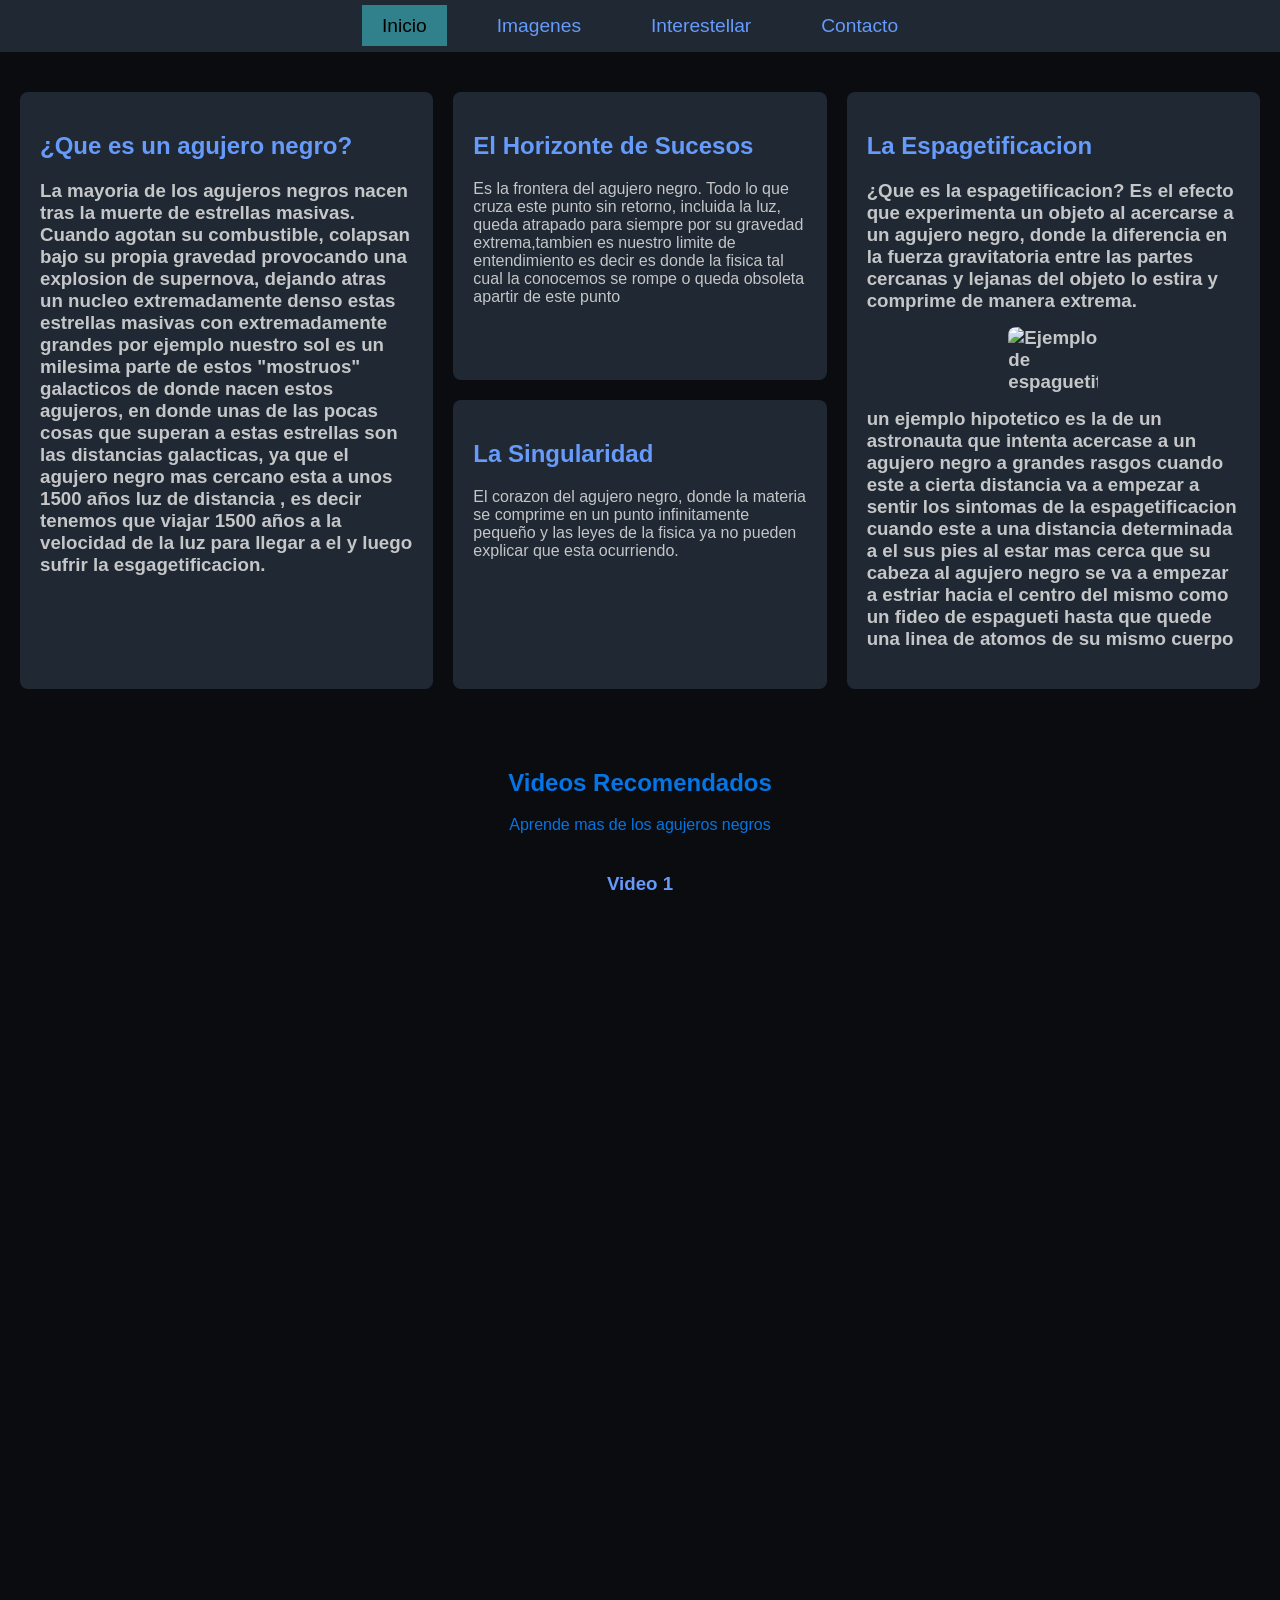
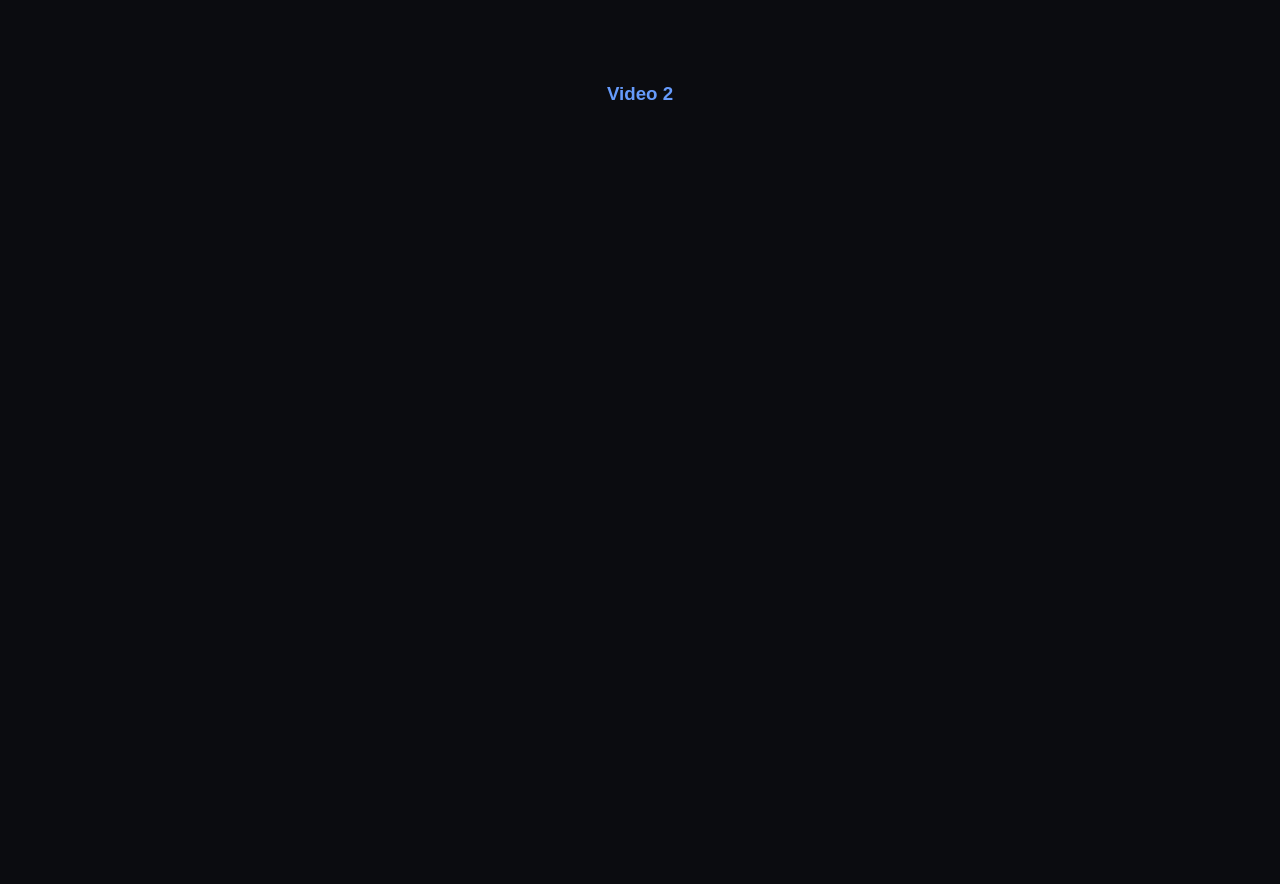
==== articulos.html @ 91fd2e6f "primera subida(falta el redme y explicar un poco mas sobre el tema)" ====
<!DOCTYPE html>
<html lang="es">
<head>
    <meta charset="UTF-8">
    <title>Agujeros Negros</title>
    <link rel="stylesheet" type="text/css" href="style.css">
</head>
<body>

    <header>
        <nav>
            <ul>
                
                <li><a href="articulos.html" class="activa">Inicio</a></li>
                <li><a href="index.html">Imagenes</a></li>
                <li><a href="interestellar.html">Interestellar</a></li>
                <li><a href="contacto.html">Contacto</a></li>
            </ul>
        </nav>
    </header>

    <main>
       
<section class="articulos">
            
            
            <article class="columna">
                <h2>¿Que es un agujero negro?</h2>
                <p>
                    <h3>La mayoria de los agujeros negros nacen tras la muerte de estrellas masivas. Cuando agotan su combustible, colapsan bajo su propia gravedad provocando una explosion de supernova, dejando atras un nucleo extremadamente denso 
                    estas estrellas masivas con extremadamente grandes por ejemplo nuestro sol es un milesima parte de estos "mostruos" galacticos de donde nacen estos agujeros, en donde unas de las pocas cosas que superan a estas estrellas son las distancias
                    galacticas, ya que el agujero negro mas cercano esta a unos 1500 años luz de distancia , es decir tenemos que viajar 1500 años a la velocidad de la luz para llegar a el y luego sufrir la esgagetificacion.
                </p>
            </article>

            
            <div class="columna-de-abajo">
                <article class="columna">
                    <h2>El Horizonte de Sucesos</h2>
                    <p>Es la frontera del agujero negro. Todo lo que cruza este punto sin retorno, incluida la luz, queda atrapado para siempre por su gravedad extrema,tambien es nuestro limite de entendimiento es decir es donde la fisica tal cual la conocemos se rompe o queda obsoleta apartir de este punto</p>
                </article>


                            <article class="columna">
                <h2>La Singularidad</h2>
                <p>El corazon del agujero negro, donde la materia se comprime en un punto infinitamente pequeño y las leyes de la fisica ya no pueden explicar que esta ocurriendo.</p>
            </article>
    
                </article>
            </div>

           <article class="columna">
                    <h2>La Espagetificacion</h2>
                    <p><h3>¿Que es la espagetificacion? Es el efecto que experimenta un objeto al acercarse a un agujero negro, donde la diferencia en la fuerza gravitatoria entre las partes cercanas y lejanas del objeto lo estira y comprime de manera extrema.

                    <img src="https://naukas.com/fx/uploads/2012/11/AN3.jpg" alt="Ejemplo de espaguetificación" class="img-columna">

                        un ejemplo hipotetico es la de un astronauta que intenta acercase a un agujero negro a grandes rasgos cuando este a cierta distancia va a empezar a sentir los sintomas de la espagetificacion cuando este a una distancia determinada a el sus pies al estar mas cerca que su cabeza al agujero negro
                    se va a empezar a estriar hacia el centro del mismo como un fideo de espagueti hasta que quede una linea de atomos de su mismo cuerpo</h3></p>


        </section>

<section class="texto">
            <h2>Videos Recomendados</h2>
            <p>Aprende mas de los agujeros negros</p>
            
            <div class="videos"> 
                <div>

                <h3>Video 1</h3>
                
                
                <iframe width="1280" height="720" src="https://www.youtube.com/embed/BGysGIoA49M?vq=hd1080" frameborder="0" allowfullscreen></iframe>
            </div>

            <div>
                <h3>Video 2</h3>
                
                <iframe width="1280" height="720" src="https://www.youtube.com/embed/OuxLo-lrOss?vq=hd1080" frameborder="0" allowfullscreen></iframe>
                
            </div>
            </div>
        </section>
        
    </main>


</body>
</html>
---- style.css ----
/*general*/
body {
    background-color: #0b0c10; 
    color: #c5c6c7;
    font-family: Arial, sans-serif;
    margin: 0;
    background-image: url('https://fotografias-2.larazon.es/clipping/cmsimages01/2022/05/05/E2199602-9859-47F8-9027-E39A1FC458B9/98.jpg?crop=5735,3227,x0,y1257&width=1900&height=1069&optimize=low&format=webply');
    min-height: 100vh;
    background-repeat: no-repeat;
    background-size: cover;
    background-position: center;
}

/*encabezado*/
nav {
    background-color: #1f2833;
}

nav ul {
    display: flex;
    justify-content: center;
    gap: 30px;
    list-style: none;
    padding: 15px 0;
    margin: 0;
}

nav ul li a {
    color: #669bfc;
    text-decoration: none;
    padding: 10px 20px;
    font-size: 1.2em;
}

nav ul li a.activa {
    background-color: #30818b;
    color: #000000;
}

nav ul li a:hover {
    color: #000000;
    background-color: #30818b;
    border-radius: 5px;
}

/*textos*/
.titulo {
    text-align: center;
    margin: 40px 0;
    color: #ceced8;
}

.titulo-centrado {
    color: #30818b;
    text-align: center;
    margin: 40px 0;
}

.texto {
    color: #0574e4;
    text-align: center;
    width: 100%;
    margin: 40px 0;
}

/*columnas*/
.articulos {
    display: flex;
    justify-content: center;
    gap: 20px;
    padding: 40px 20px;
}

.columna {
    background-color: #1f2833;
    padding: 20px;
    border-radius: 8px;
    flex: 1;
}

.columna h2 {
    color: #669bfc;
}

.columna-de-abajo {
    display: flex;
    flex-direction: column;
    gap: 20px;
    flex: 1;
}

/*imganes*/
.contenedor-de_imagen {
    display: flex;
    justify-content: center;
    width: 100%;
    margin: 20px 0;
}

.portada {
    max-width: 350px;
    width: 100%;
    border-radius: 8px;
    border: 2px solid #30818b;
    margin: 20px 0;
    box-shadow: 0 4px 15px rgba(0,0,0,0.5);
}

#imagen-real {
    display: block;
    margin: 20px auto;
    max-width: 400px;
    width: 100%;
    border-radius: 8px;
    border: 2px solid #30818b;
}

.img-columna {
    display: block;
    margin: 15px auto; 
    max-width: 90px; 
    width: 100%;
    border-radius: 8px; 
}

/* el carrusel*/
#carrusel {
    display: flex;
    align-items: center;
    justify-content: center;
    gap: 20px;
    margin: 40px 0;
}

#imagen-carrusel {
    width: 600px;
    height: 400px;
    border-radius: 8px;
    object-fit: cover;
    border: 2px solid #30818b;
}

#carrusel button {
    padding: 10px 20px;
    background-color: #30818b;
    color: #000000;
    border: none;
    border-radius: 5px;
    font-weight: bold;
    cursor: pointer;
}

#carrusel button:hover {
    background-color: #669bfc;
}

/*videos*/
.videos {
    display: flex;
    justify-content: center;
    gap: 30px;
    margin-top: 20px;
    flex-wrap: wrap;
}

.videos h3 {
    color: #669bfc;
    margin-bottom: 15px; 
}

/* contacto*/
.formulario {
    max-width: 500px;
    margin: 40px auto;
    background-color: #1f2833;
    padding: 30px;
    border-radius: 8px;
}

.campo {
    margin-bottom: 20px;
}

.campo label {
    display: block;
    margin-bottom: 8px;
    color: #669bfc;
}

.campo input {
    width: 100%;
    padding: 10px;
    background-color: #0b0c10;
    color: #c5c6c7;
    border: 1px solid #30818b;
    border-radius: 4px;
    box-sizing: border-box;
}

#boton-enviar {
    width: 100%;
    padding: 12px;
    background-color: #30818b;
    color: #8fdbe6;
    border: none;
    border-radius: 4px;
    font-size: 1.1em;
    font-weight: bold;
    cursor: pointer;
    margin-top: 10px;
}

#boton-enviar:hover {
    background-color: #669bfc;
}

.error {
    color: #ff4d4d;
    font-size: 0.9em;
    margin-top: 5px;
    display: block;
}
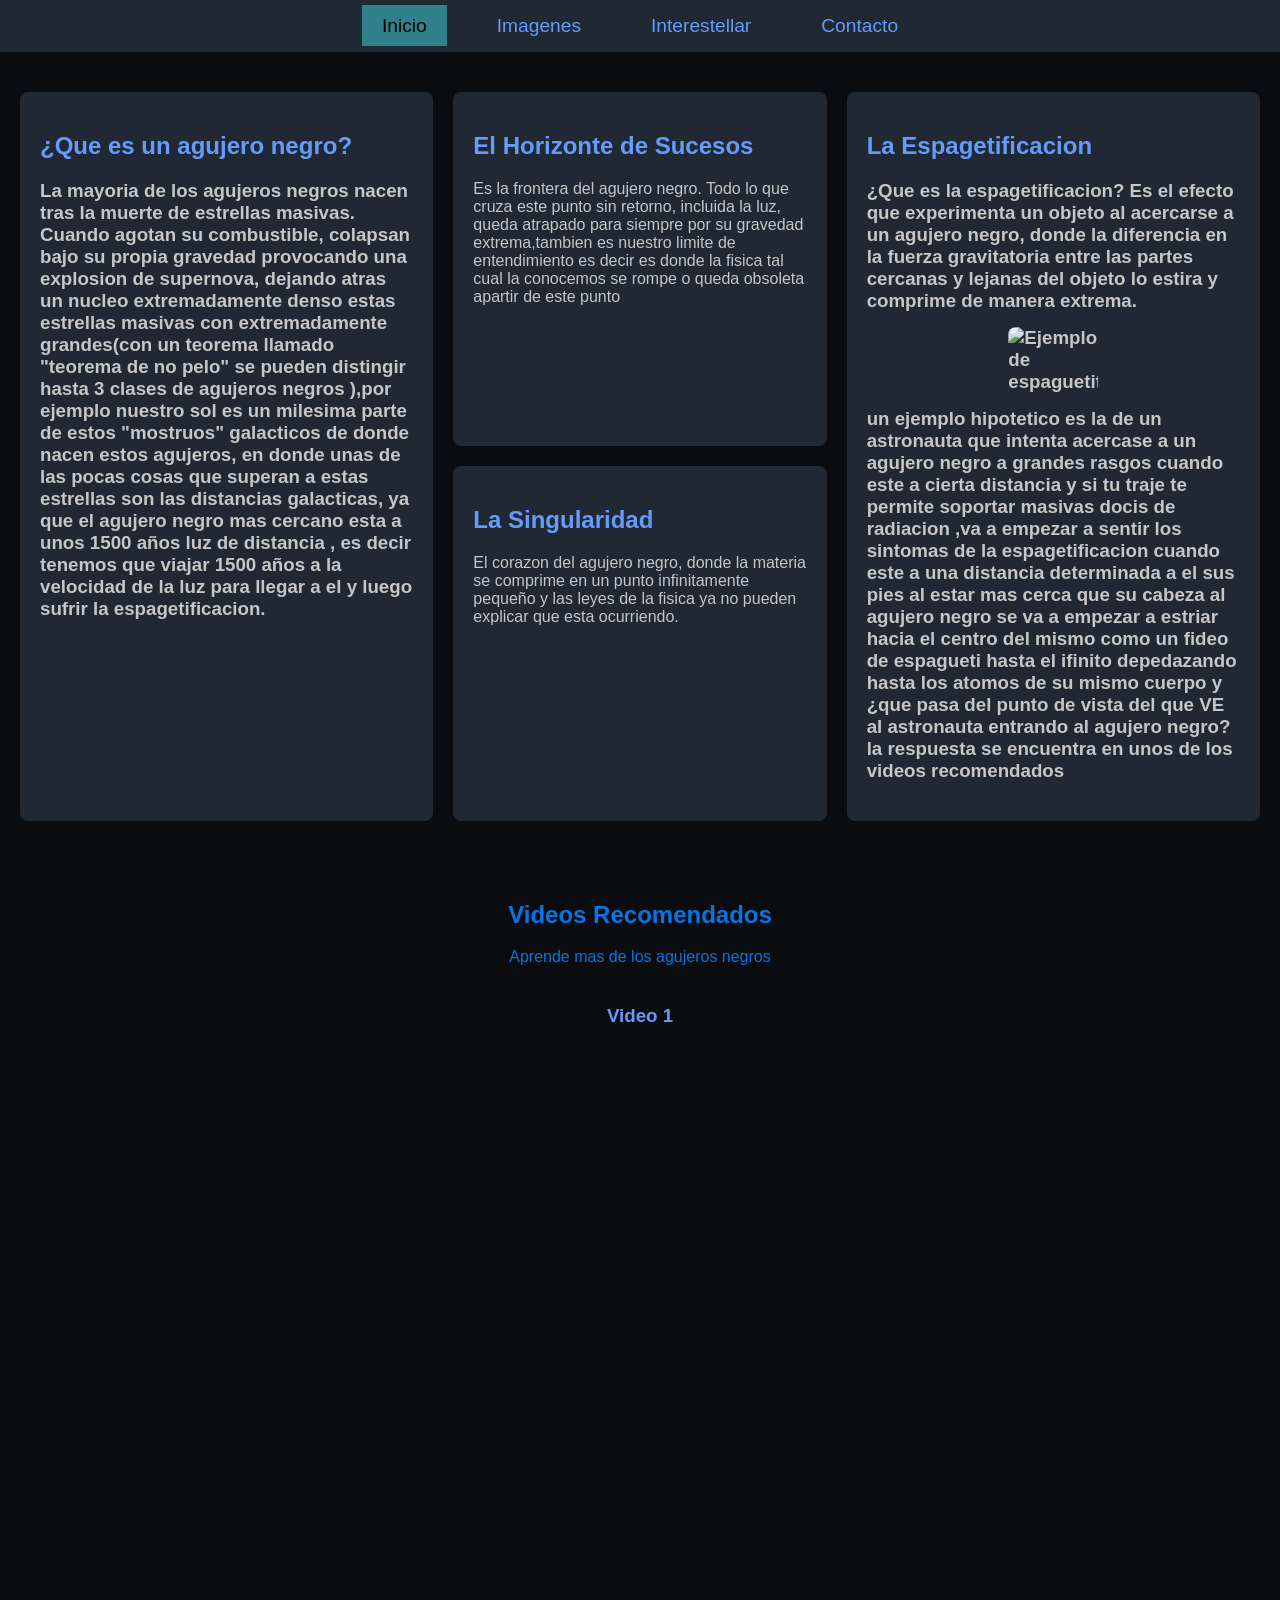
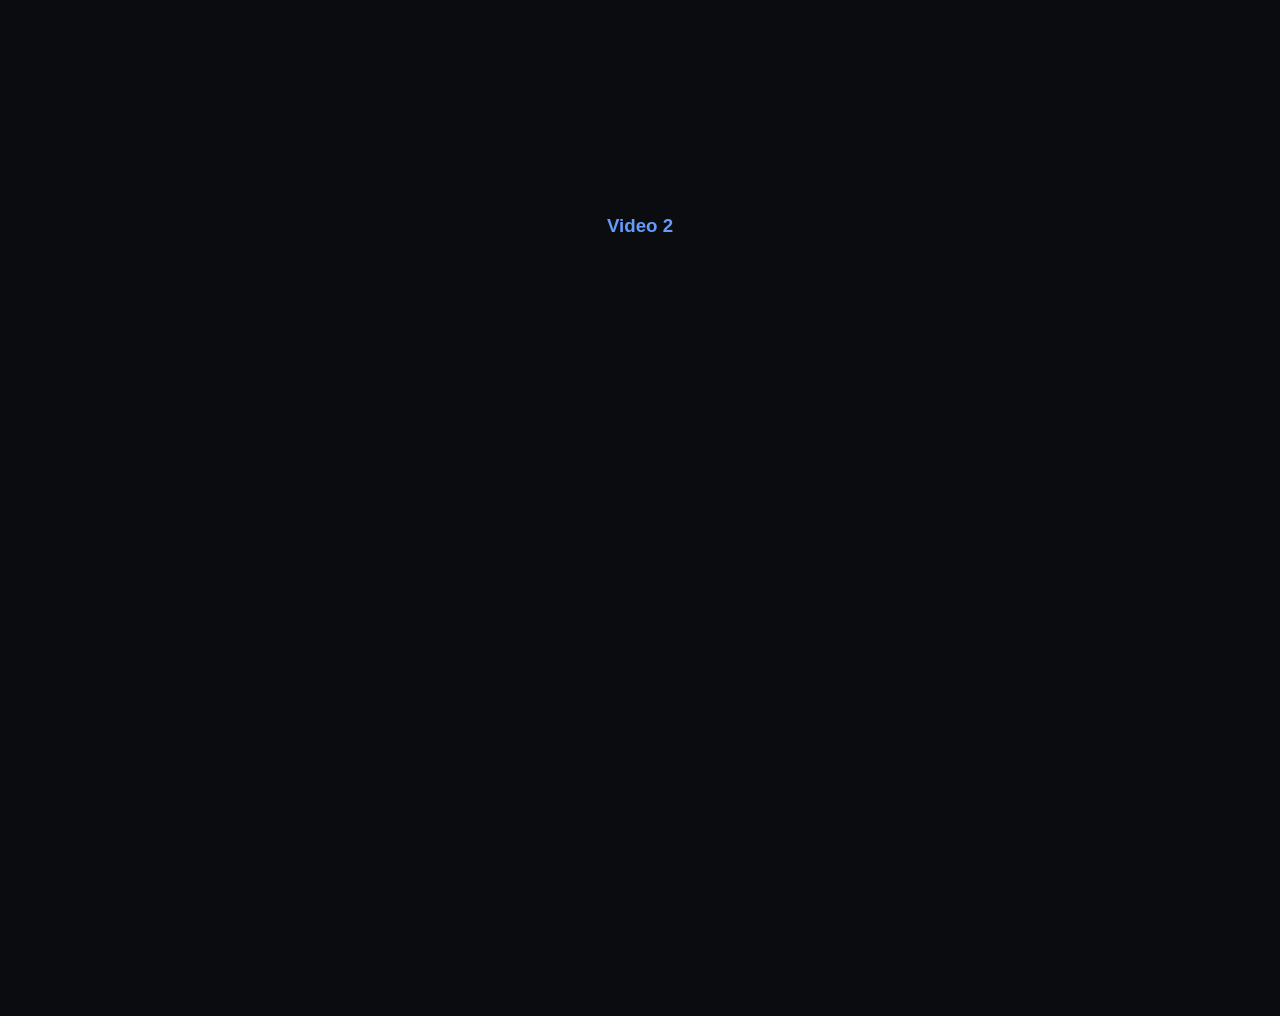
==== commit ffa30096: "un poco mas de informacion(falta el readme)" ====
--- a/articulos.html
+++ b/articulos.html
@@ -28,8 +28,8 @@
                 <h2>¿Que es un agujero negro?</h2>
                 <p>
                     <h3>La mayoria de los agujeros negros nacen tras la muerte de estrellas masivas. Cuando agotan su combustible, colapsan bajo su propia gravedad provocando una explosion de supernova, dejando atras un nucleo extremadamente denso 
-                    estas estrellas masivas con extremadamente grandes por ejemplo nuestro sol es un milesima parte de estos "mostruos" galacticos de donde nacen estos agujeros, en donde unas de las pocas cosas que superan a estas estrellas son las distancias
-                    galacticas, ya que el agujero negro mas cercano esta a unos 1500 años luz de distancia , es decir tenemos que viajar 1500 años a la velocidad de la luz para llegar a el y luego sufrir la esgagetificacion.
+                    estas estrellas masivas con extremadamente grandes(con un teorema llamado "teorema de no pelo" se pueden distingir hasta 3  clases de agujeros negros ),por ejemplo nuestro sol es un milesima parte de estos "mostruos" galacticos de donde nacen estos agujeros, en donde unas de las pocas cosas que superan a estas estrellas son las distancias
+                    galacticas, ya que el agujero negro mas cercano esta a unos 1500 años luz de distancia , es decir tenemos que viajar 1500 años a la velocidad de la luz para llegar a el y luego sufrir la espagetificacion.
                 </p>
             </article>
 
@@ -55,8 +55,8 @@
 
                     <img src="https://naukas.com/fx/uploads/2012/11/AN3.jpg" alt="Ejemplo de espaguetificación" class="img-columna">
 
-                        un ejemplo hipotetico es la de un astronauta que intenta acercase a un agujero negro a grandes rasgos cuando este a cierta distancia va a empezar a sentir los sintomas de la espagetificacion cuando este a una distancia determinada a el sus pies al estar mas cerca que su cabeza al agujero negro
-                    se va a empezar a estriar hacia el centro del mismo como un fideo de espagueti hasta que quede una linea de atomos de su mismo cuerpo</h3></p>
+                        un ejemplo hipotetico es la de un astronauta que intenta acercase a un agujero negro a grandes rasgos cuando este a cierta distancia y si tu traje te permite soportar masivas docis de radiacion ,va a empezar a sentir los sintomas de la espagetificacion cuando este a una distancia determinada a el sus pies al estar mas cerca que su cabeza al agujero negro
+                    se va a empezar a estriar hacia el centro del mismo como un fideo de espagueti hasta el ifinito depedazando hasta los atomos de su mismo cuerpo y ¿que pasa del punto de vista del que VE al astronauta entrando al agujero negro? la respuesta se encuentra en unos de los videos recomendados </h3></p>
 
 
         </section>
--- a/style.css
+++ b/style.css
@@ -210,10 +210,6 @@
     margin-top: 10px;
 }
 
-#boton-enviar:hover {
-    background-color: #669bfc;
-}
-
 .error {
     color: #ff4d4d;
     font-size: 0.9em;
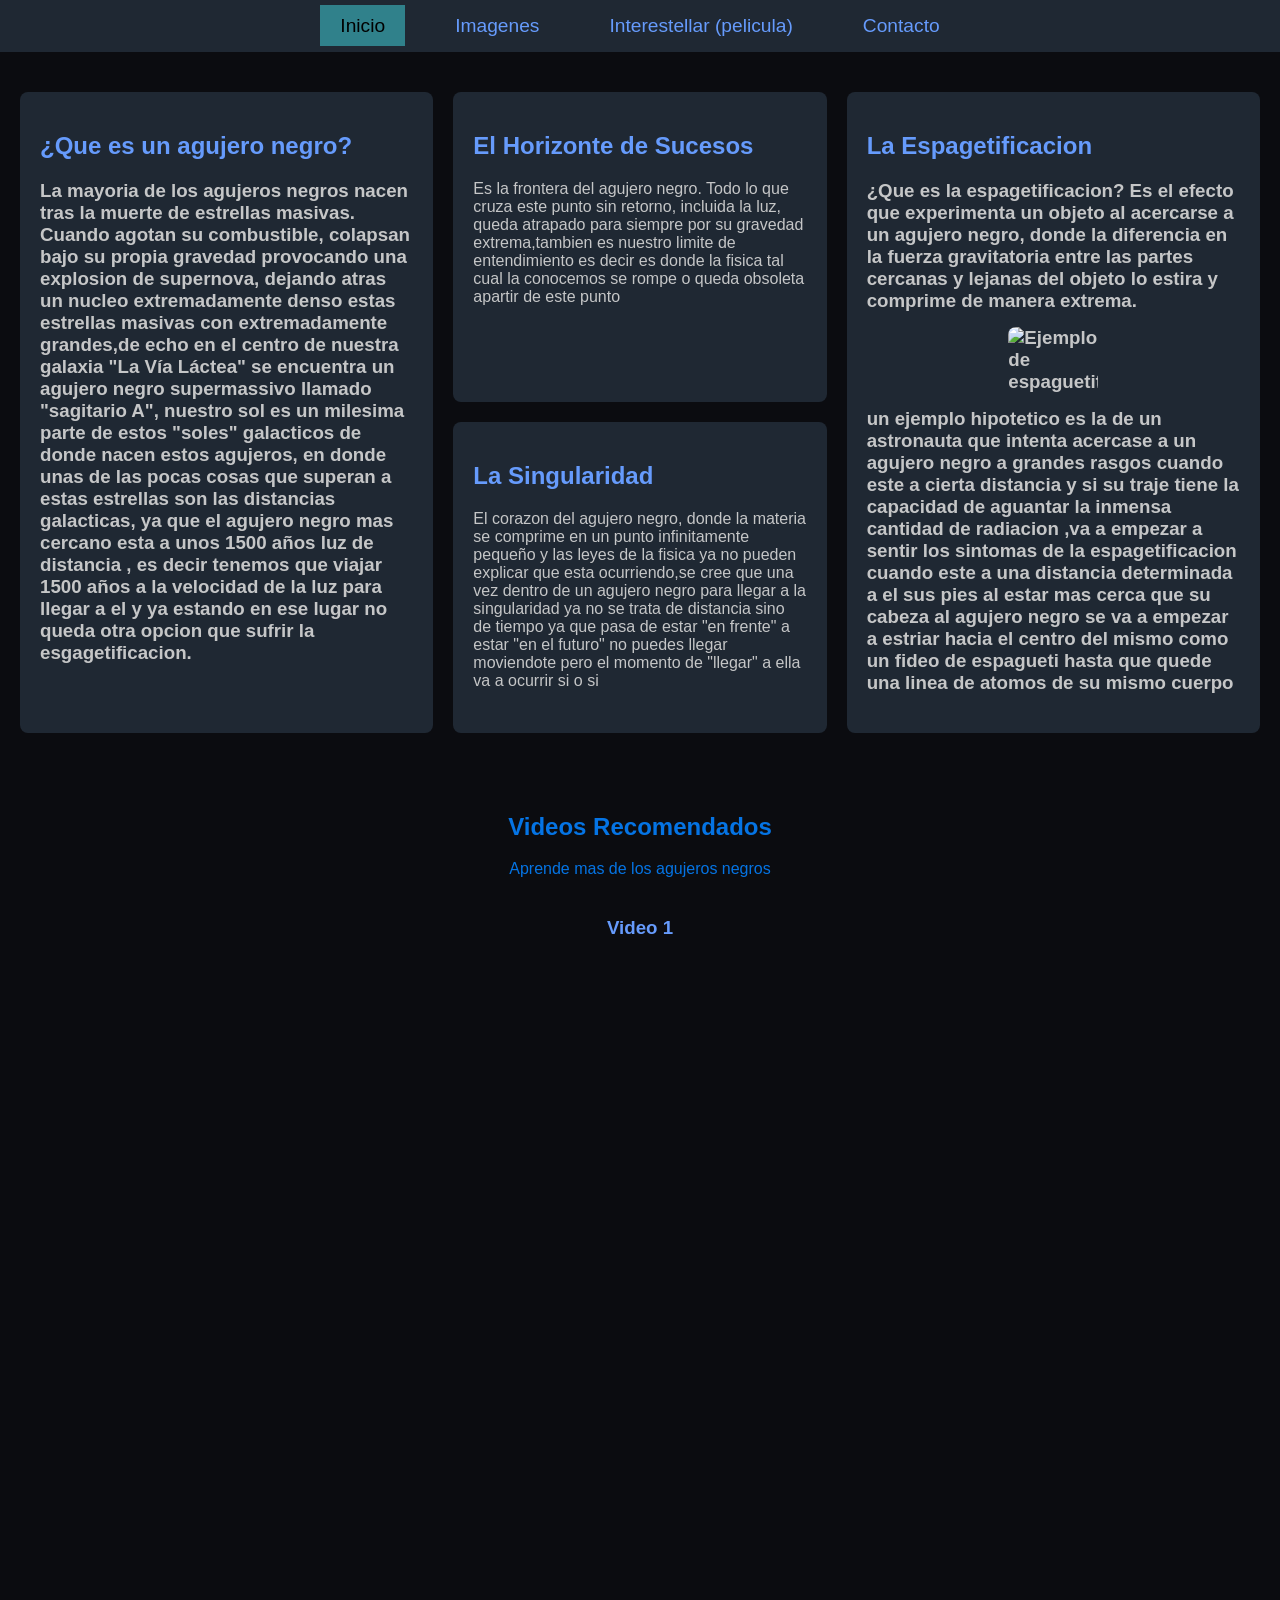
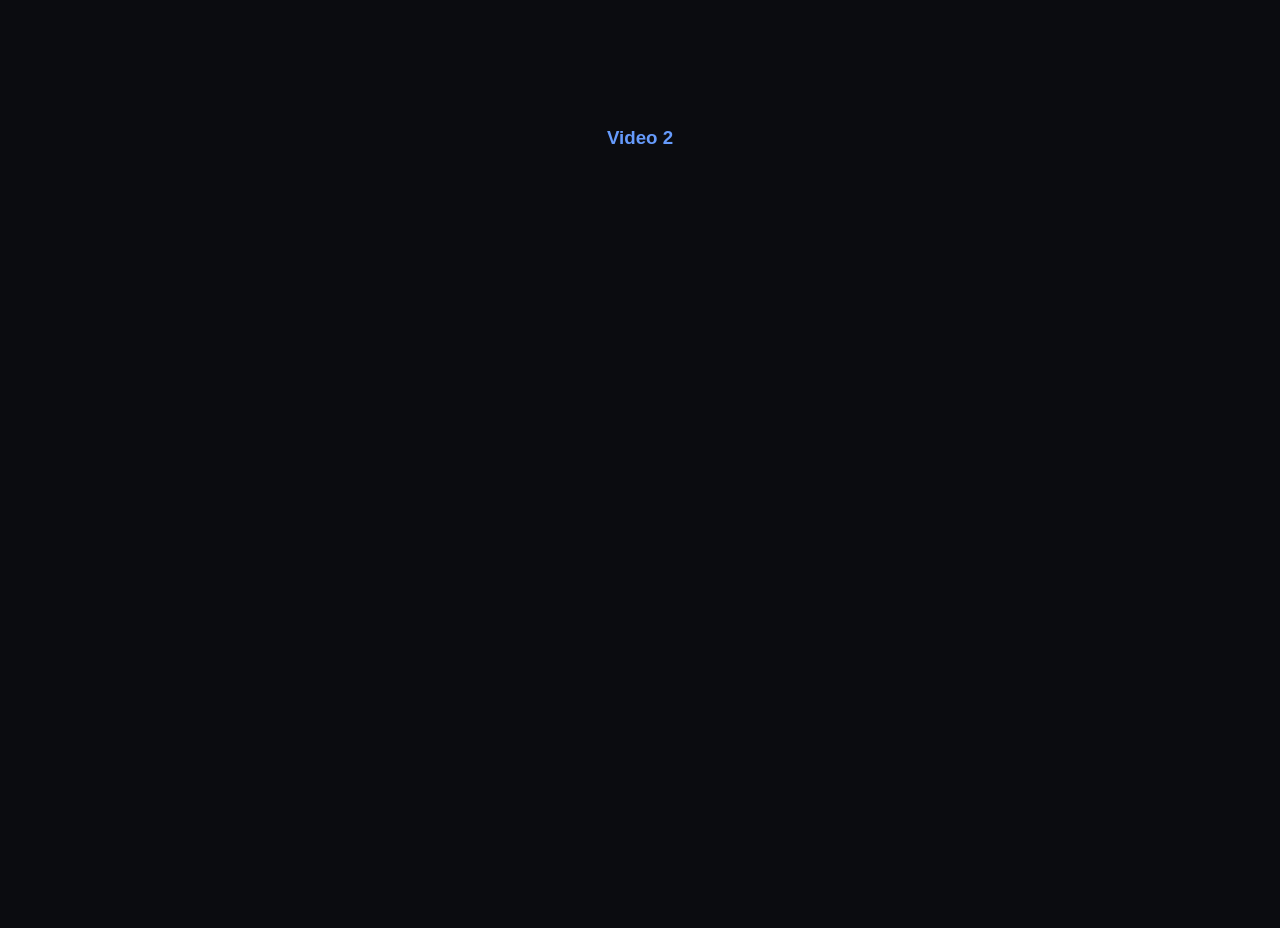
==== commit 5e20b811: "pagina final 1" ====
--- a/articulos.html
+++ b/articulos.html
@@ -13,7 +13,7 @@
                 
                 <li><a href="articulos.html" class="activa">Inicio</a></li>
                 <li><a href="index.html">Imagenes</a></li>
-                <li><a href="interestellar.html">Interestellar</a></li>
+                <li><a href="interestellar.html">Interestellar (pelicula)</a></li>
                 <li><a href="contacto.html">Contacto</a></li>
             </ul>
         </nav>
@@ -28,8 +28,8 @@
                 <h2>¿Que es un agujero negro?</h2>
                 <p>
                     <h3>La mayoria de los agujeros negros nacen tras la muerte de estrellas masivas. Cuando agotan su combustible, colapsan bajo su propia gravedad provocando una explosion de supernova, dejando atras un nucleo extremadamente denso 
-                    estas estrellas masivas con extremadamente grandes(con un teorema llamado "teorema de no pelo" se pueden distingir hasta 3  clases de agujeros negros ),por ejemplo nuestro sol es un milesima parte de estos "mostruos" galacticos de donde nacen estos agujeros, en donde unas de las pocas cosas que superan a estas estrellas son las distancias
-                    galacticas, ya que el agujero negro mas cercano esta a unos 1500 años luz de distancia , es decir tenemos que viajar 1500 años a la velocidad de la luz para llegar a el y luego sufrir la espagetificacion.
+                    estas estrellas masivas con extremadamente grandes,de echo en el centro de nuestra galaxia "La Vía Láctea" se encuentra un agujero negro supermassivo llamado "sagitario A", nuestro sol es un milesima parte de estos "soles" galacticos de donde nacen estos agujeros, en donde unas de las pocas cosas que superan a estas estrellas son las distancias
+                    galacticas, ya que el agujero negro mas cercano esta a unos 1500 años luz de distancia , es decir tenemos que viajar 1500 años a la velocidad de la luz para llegar a el y ya estando en ese lugar no queda otra opcion que  sufrir la esgagetificacion.
                 </p>
             </article>
 
@@ -43,7 +43,9 @@
 
                             <article class="columna">
                 <h2>La Singularidad</h2>
-                <p>El corazon del agujero negro, donde la materia se comprime en un punto infinitamente pequeño y las leyes de la fisica ya no pueden explicar que esta ocurriendo.</p>
+                <p>El corazon del agujero negro, donde la materia se comprime en un punto infinitamente pequeño y las leyes de la fisica ya no pueden explicar que esta ocurriendo,se cree que una vez dentro de un agujero negro para llegar a la singularidad ya no se trata de distancia sino de tiempo ya que pasa de estar "en frente" a estar "en el futuro" no puedes llegar
+                    moviendote pero el momento de "llegar" a ella va a ocurrir si o si 
+                </p>
             </article>
     
                 </article>
@@ -55,8 +57,8 @@
 
                     <img src="https://naukas.com/fx/uploads/2012/11/AN3.jpg" alt="Ejemplo de espaguetificación" class="img-columna">
 
-                        un ejemplo hipotetico es la de un astronauta que intenta acercase a un agujero negro a grandes rasgos cuando este a cierta distancia y si tu traje te permite soportar masivas docis de radiacion ,va a empezar a sentir los sintomas de la espagetificacion cuando este a una distancia determinada a el sus pies al estar mas cerca que su cabeza al agujero negro
-                    se va a empezar a estriar hacia el centro del mismo como un fideo de espagueti hasta el ifinito depedazando hasta los atomos de su mismo cuerpo y ¿que pasa del punto de vista del que VE al astronauta entrando al agujero negro? la respuesta se encuentra en unos de los videos recomendados </h3></p>
+                        un ejemplo hipotetico es la de un astronauta que intenta acercase a un agujero negro a grandes rasgos cuando este a cierta distancia y si su traje tiene la capacidad de aguantar la inmensa cantidad  de radiacion ,va a empezar a sentir los sintomas de la espagetificacion cuando este a una distancia determinada a el sus pies al estar mas cerca que su cabeza al agujero negro
+                    se va a empezar a estriar hacia el centro del mismo como un fideo de espagueti hasta que quede una linea de atomos de su mismo cuerpo</h3></p>
 
 
         </section>
@@ -74,6 +76,9 @@
                 <iframe width="1280" height="720" src="https://www.youtube.com/embed/BGysGIoA49M?vq=hd1080" frameborder="0" allowfullscreen></iframe>
             </div>
 
+
+
+
             <div>
                 <h3>Video 2</h3>
                 
--- a/style.css
+++ b/style.css
@@ -51,7 +51,7 @@
 }
 
 .titulo-centrado {
-    color: #30818b;
+    color: #245abe;
     text-align: center;
     margin: 40px 0;
 }
@@ -133,10 +133,11 @@
 }
 
 #imagen-carrusel {
-    width: 600px;
+    objet-fit: contain;
+    width: 100%;
+    max-width: 600px;
     height: 400px;
     border-radius: 8px;
-    object-fit: cover;
     border: 2px solid #30818b;
 }
 
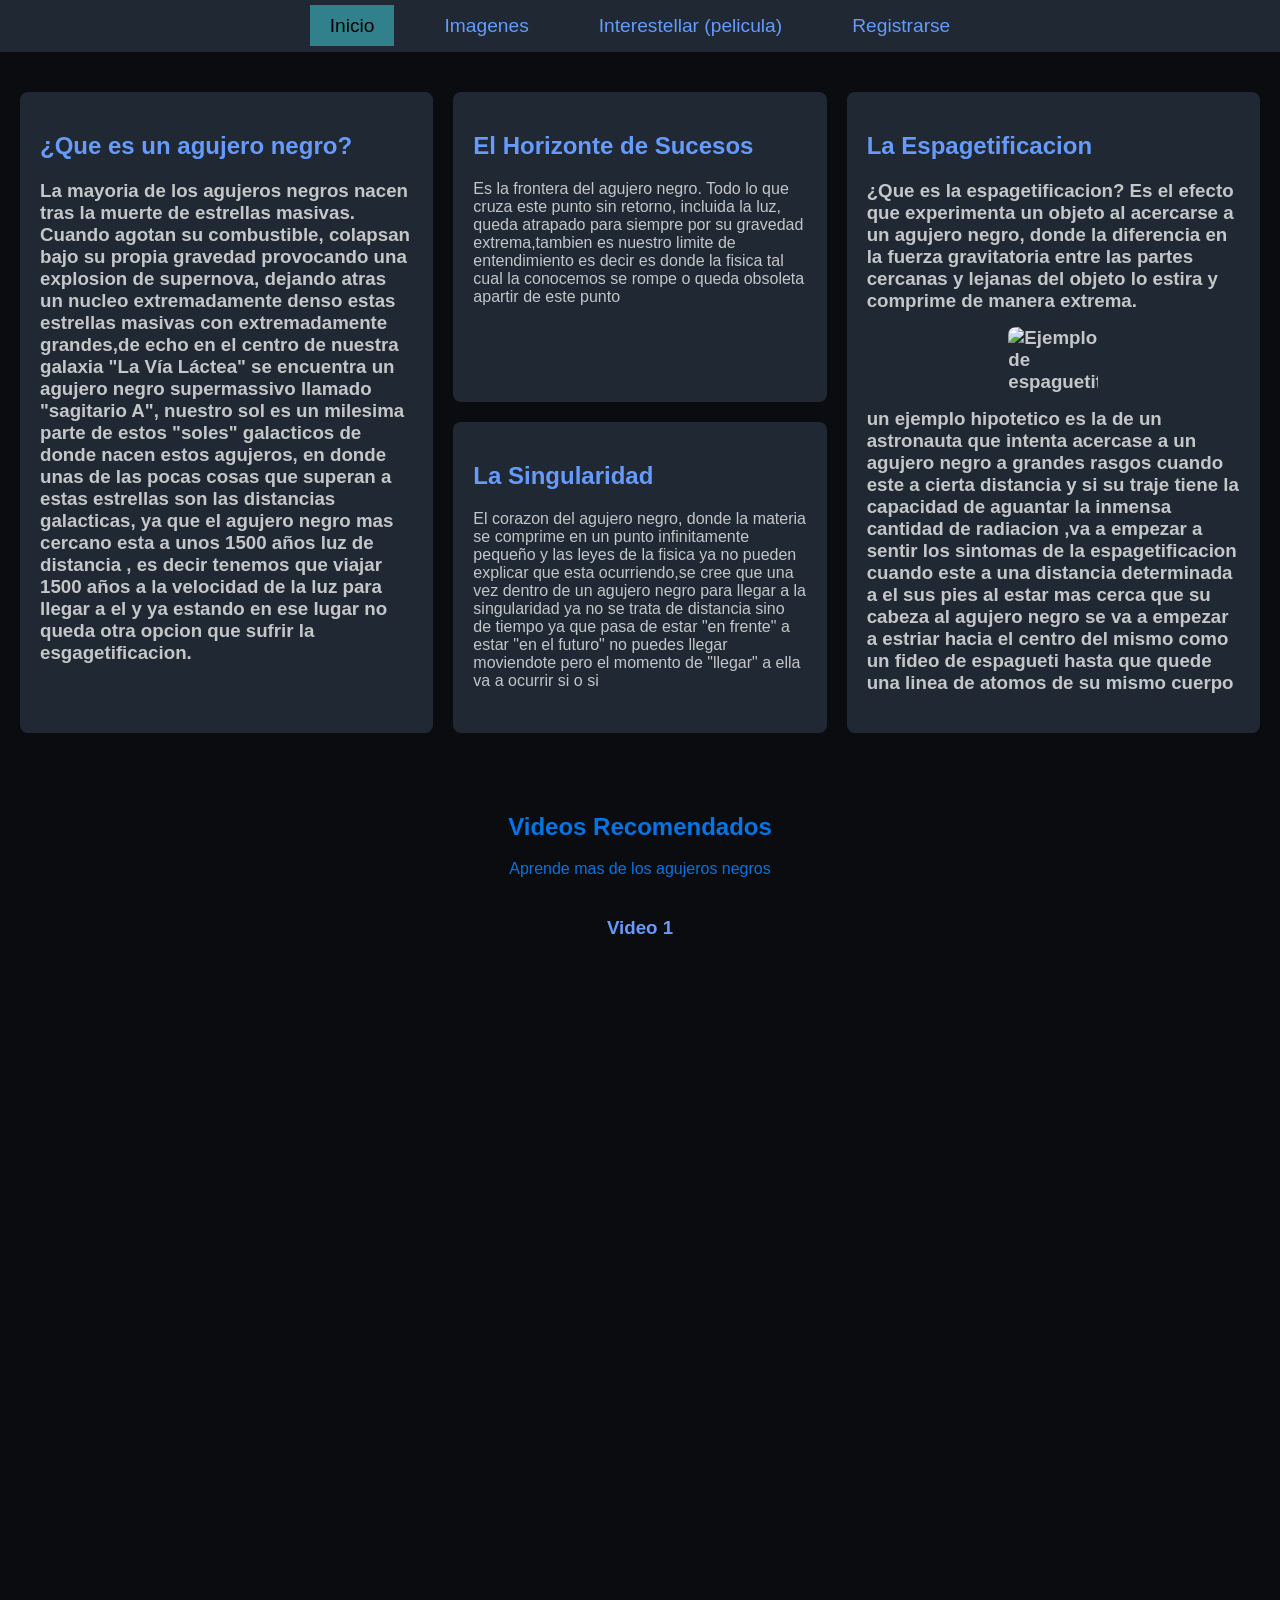
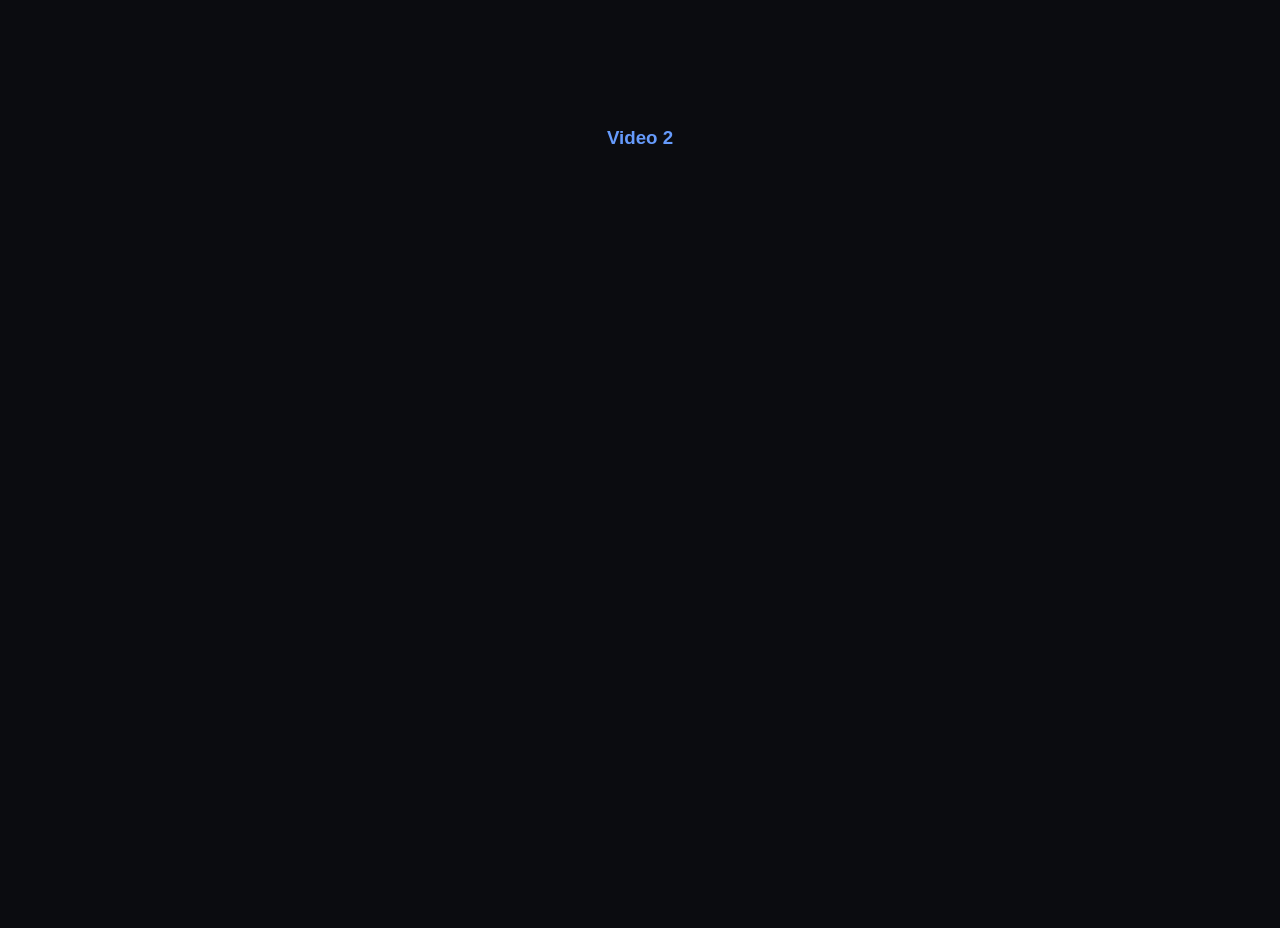
==== commit 52f97e20: "pagina final 2(redme actualizado, y pagina contacto actualizada )" ====
--- a/articulos.html
+++ b/articulos.html
@@ -14,7 +14,7 @@
                 <li><a href="articulos.html" class="activa">Inicio</a></li>
                 <li><a href="index.html">Imagenes</a></li>
                 <li><a href="interestellar.html">Interestellar (pelicula)</a></li>
-                <li><a href="contacto.html">Contacto</a></li>
+                <li><a href="contacto.html">Registrarse</a></li>
             </ul>
         </nav>
     </header>
